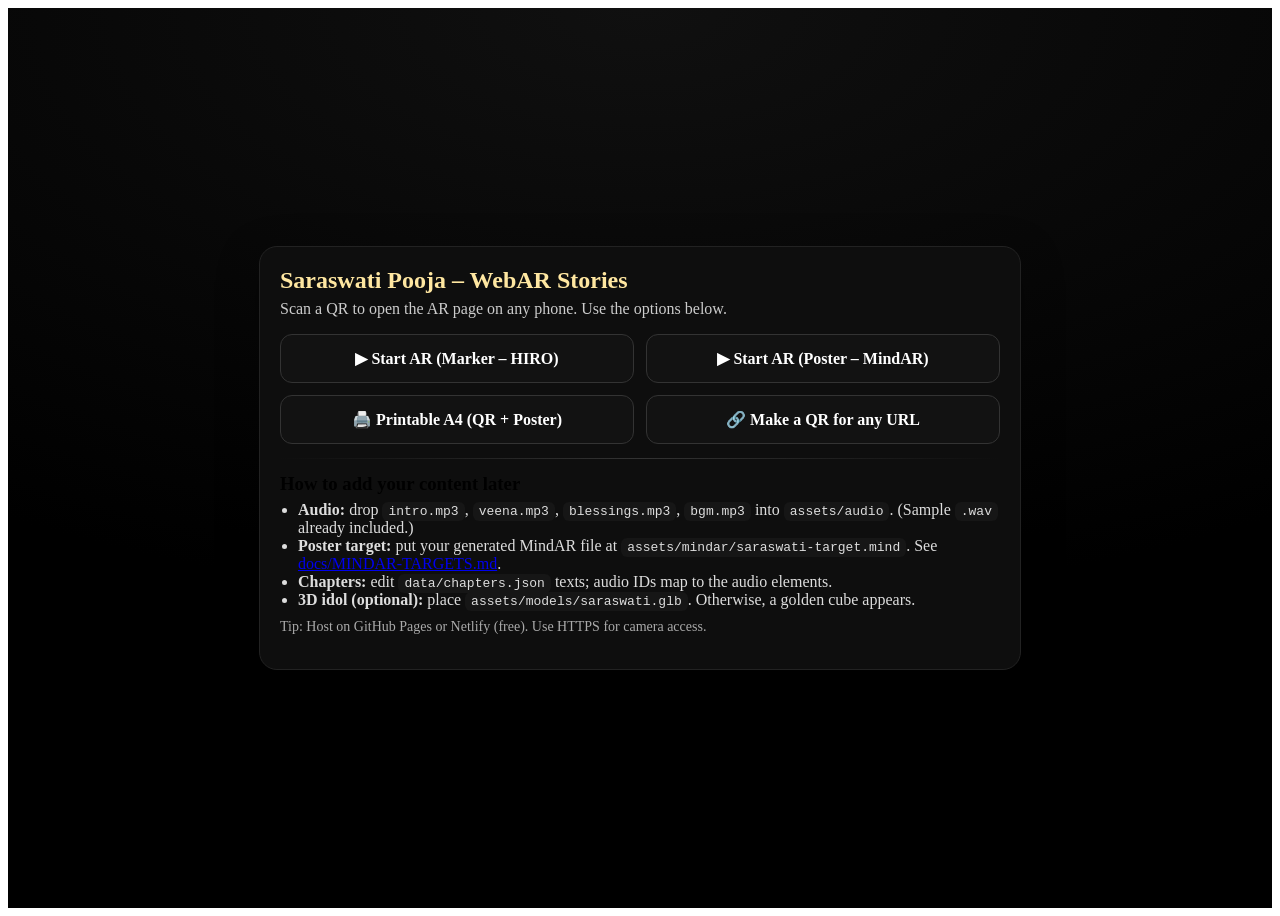
==== app.html @ c544e485 "chore: apply mobile UI patch and MindAR poster preview" ====
<!DOCTYPE html>
<html lang="en">
<head>
  <meta charset="utf-8" />
  <meta name="viewport" content="width=device-width, initial-scale=1, viewport-fit=cover" />
  <title>Saraswati Pooja – AR Stories</title>
  <link rel="stylesheet" href="styles/styles.css" />
  <style>
    .wrap { min-height: 100vh; display: grid; place-items: center; background: radial-gradient(1200px 600px at 50% 0%, #101010, #000); }
    .card { width: min(720px, 92vw); background: #0e0e0e; border: 1px solid #222; border-radius: 18px; padding: 20px; box-shadow: 0 12px 40px rgba(0,0,0,0.35); }
    .title { font-size: 24px; margin: 0 0 6px; color: #ffe7a1; }
    .sub { margin: 0 0 16px; color:#ccc; }
    .grid { display:grid; grid-template-columns: 1fr 1fr; gap: 12px; }
    .btnx { padding: 14px 16px; border-radius: 12px; border:1px solid #333; background:#121212; color:#fff; text-decoration:none; text-align:center; font-weight:600; }
    .btnx:hover { border-color:#555; }
    .muted { color:#aaa; font-size: 14px; margin-top: 10px; }
    .hr { height:1px; background:linear-gradient(90deg, transparent, #333, transparent); margin: 14px 0; }
    .list { margin:0; padding-left: 18px; color:#ddd; }
    code { background:#161616; padding:2px 6px; border-radius:6px; }
  </style>
</head>
<body>
  <div class="wrap">
    <div class="card">
      <h1 class="title">Saraswati Pooja – WebAR Stories</h1>
      <p class="sub">Scan a QR to open the AR page on any phone. Use the options below.</p>

      <div class="grid">
        <a class="btnx" href="index.html">▶ Start AR (Marker – HIRO)</a>
        <a class="btnx" href="mindar.html">▶ Start AR (Poster – MindAR)</a>
        <a class="btnx" href="print/a4-card.html">🖨️ Printable A4 (QR + Poster)</a>
        <a class="btnx" href="tools/qr.html">🔗 Make a QR for any URL</a>
      </div>

      <div class="hr"></div>

      <h3 style="margin:8px 0 6px;">How to add your content later</h3>
      <ul class="list">
        <li><strong>Audio:</strong> drop <code>intro.mp3</code>, <code>veena.mp3</code>, <code>blessings.mp3</code>, <code>bgm.mp3</code> into <code>assets/audio</code>. (Sample <code>.wav</code> already included.)</li>
        <li><strong>Poster target:</strong> put your generated MindAR file at <code>assets/mindar/saraswati-target.mind</code>. See <a href="docs/MINDAR-TARGETS.md">docs/MINDAR-TARGETS.md</a>.</li>
        <li><strong>Chapters:</strong> edit <code>data/chapters.json</code> texts; audio IDs map to the audio elements.</li>
        <li><strong>3D idol (optional):</strong> place <code>assets/models/saraswati.glb</code>. Otherwise, a golden cube appears.</li>
      </ul>

      <p class="muted">Tip: Host on GitHub Pages or Netlify (free). Use HTTPS for camera access.</p>
    </div>
  </div>
</body>
</html>
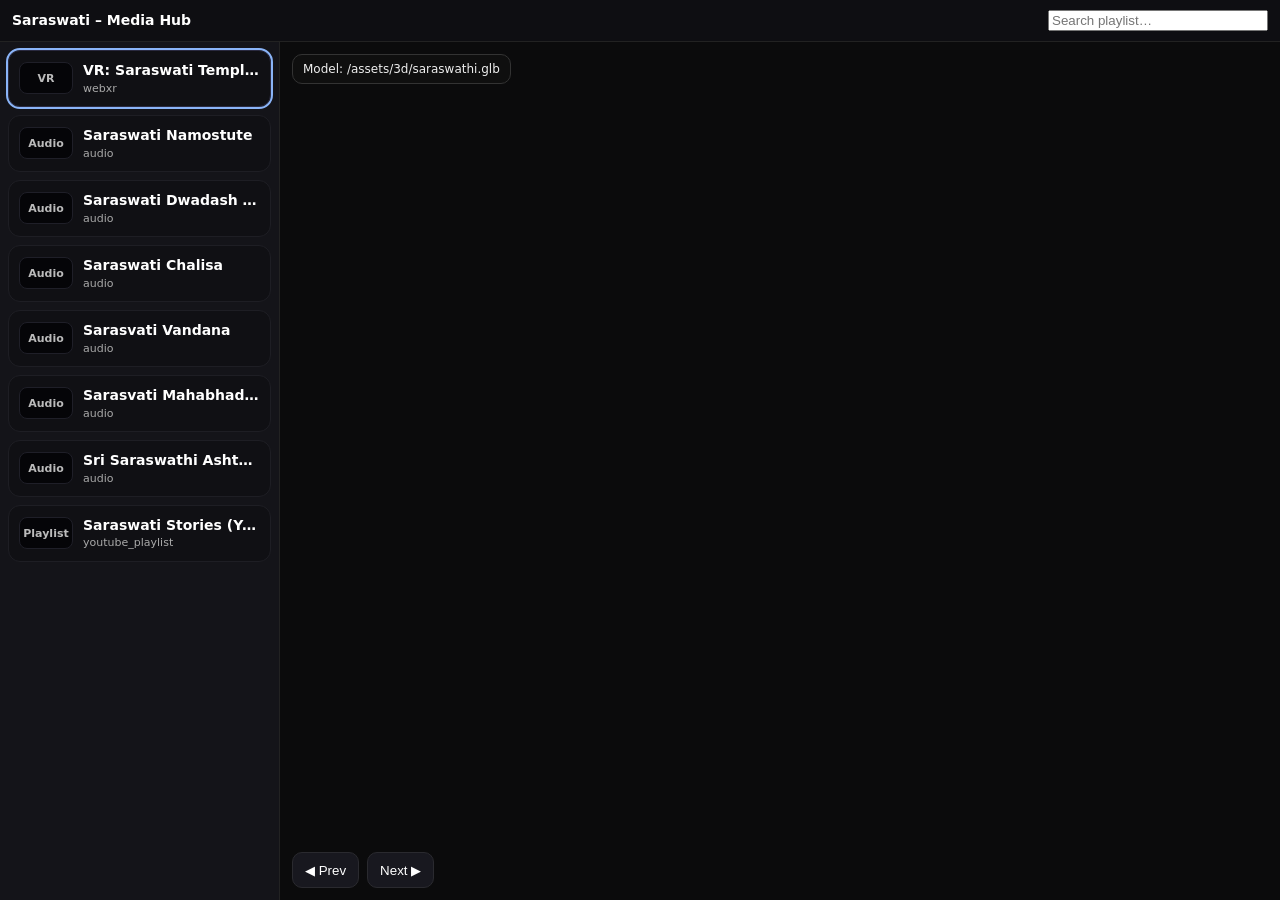
==== commit 27312ba1: "with VR" ====
--- a/app.html
+++ b/app.html
@@ -1,49 +1,65 @@
-<!DOCTYPE html>
+<!doctype html>
 <html lang="en">
 <head>
-  <meta charset="utf-8" />
-  <meta name="viewport" content="width=device-width, initial-scale=1, viewport-fit=cover" />
-  <title>Saraswati Pooja – AR Stories</title>
-  <link rel="stylesheet" href="styles/styles.css" />
+  <meta charset="utf-8"/>
+  <meta name="viewport" content="width=device-width, initial-scale=1, viewport-fit=cover"/>
+  <title>Saraswati – Media Hub</title>
   <style>
-    .wrap { min-height: 100vh; display: grid; place-items: center; background: radial-gradient(1200px 600px at 50% 0%, #101010, #000); }
-    .card { width: min(720px, 92vw); background: #0e0e0e; border: 1px solid #222; border-radius: 18px; padding: 20px; box-shadow: 0 12px 40px rgba(0,0,0,0.35); }
-    .title { font-size: 24px; margin: 0 0 6px; color: #ffe7a1; }
-    .sub { margin: 0 0 16px; color:#ccc; }
-    .grid { display:grid; grid-template-columns: 1fr 1fr; gap: 12px; }
-    .btnx { padding: 14px 16px; border-radius: 12px; border:1px solid #333; background:#121212; color:#fff; text-decoration:none; text-align:center; font-weight:600; }
-    .btnx:hover { border-color:#555; }
-    .muted { color:#aaa; font-size: 14px; margin-top: 10px; }
-    .hr { height:1px; background:linear-gradient(90deg, transparent, #333, transparent); margin: 14px 0; }
-    .list { margin:0; padding-left: 18px; color:#ddd; }
-    code { background:#161616; padding:2px 6px; border-radius:6px; }
+    :root{--bg:#0b0b0c;--panel:#141419;--muted:#9aa0a6;--text:#fff;--line:#222;--accent:#8ab4f8}
+    *{box-sizing:border-box}
+    html,body{height:100%;margin:0;background:var(--bg);color:var(--text);font:14px/1.4 system-ui,-apple-system,Segoe UI,Roboto,Helvetica,Arial}
+    .wrap{display:grid;grid-template-columns:280px 1fr;grid-template-rows:auto 1fr;min-height:100vh}
+    header{grid-column:1/3;display:flex;align-items:center;gap:12px;padding:10px 12px;border-bottom:1px solid var(--line);background:#0e0e12;position:sticky;top:0;z-index:5}
+    header .title{font-weight:700}
+    header .sp{flex:1}
+    header .search{min-width:220px}
+    .sidebar{border-right:1px solid var(--line);overflow:auto;background:var(--panel)}
+    .list{padding:8px;display:flex;flex-direction:column;gap:8px}
+    .item{display:flex;gap:10px;align-items:center;padding:10px;border:1px solid #1e1e24;background:#101014;border-radius:12px;cursor:pointer}
+    .item.active{outline:2px solid var(--accent);border-color:#2a2a40}
+    .item .badge{min-width:54px;height:32px;border-radius:8px;background:#050508;display:flex;align-items:center;justify-content:center;color:#bbb;font-weight:700;font-size:11px;border:1px solid #1f1f28}
+    .item .meta{min-width:0}
+    .item .title{font-weight:600;white-space:nowrap;overflow:hidden;text-overflow:ellipsis}
+    .item .type{color:#aaa;font-size:11px}
+    .main{position:relative;overflow:hidden}
+    .stage{position:absolute;inset:0;background:#000}
+    .stage iframe{position:absolute;width:100%;height:100%;border:0;background:#000}
+    .stage .audioBox{position:absolute;inset:0;display:flex;flex-direction:column;align-items:center;justify-content:center;gap:16px}
+    .stage .audioBox h2{margin:0;font-size:16px}
+    .controls{position:absolute;left:12px;bottom:12px;display:flex;gap:8px;z-index:5}
+    .btn{height:36px;min-width:44px;padding:0 12px;border-radius:10px;border:1px solid #2a2a2f;background:#18181f;color:#fff;cursor:pointer}
+    .toast{position:absolute;left:12px;top:12px;background:#111a;color:#eee;border:1px solid #333;padding:6px 10px;border-radius:10px}
+    @media (max-width: 900px){
+      .wrap{grid-template-columns:1fr;grid-template-rows:auto auto 1fr}
+      .sidebar{grid-row:2;max-height:42vh}
+    }
   </style>
 </head>
 <body>
   <div class="wrap">
-    <div class="card">
-      <h1 class="title">Saraswati Pooja – WebAR Stories</h1>
-      <p class="sub">Scan a QR to open the AR page on any phone. Use the options below.</p>
+    <header>
+      <div class="title">Saraswati – Media Hub</div>
+      <div class="sp"></div>
+      <input id="q" class="search" type="search" placeholder="Search playlist…"/>
+    </header>
 
-      <div class="grid">
-        <a class="btnx" href="index.html">▶ Start AR (Marker – HIRO)</a>
-        <a class="btnx" href="mindar.html">▶ Start AR (Poster – MindAR)</a>
-        <a class="btnx" href="print/a4-card.html">🖨️ Printable A4 (QR + Poster)</a>
-        <a class="btnx" href="tools/qr.html">🔗 Make a QR for any URL</a>
+    <aside class="sidebar">
+      <div id="list" class="list"></div>
+    </aside>
+
+    <main class="main">
+      <div id="toast" class="toast" style="display:none"></div>
+      <div id="stage" class="stage">
+        <!-- iframe/audionode injected by JS -->
       </div>
+      <div class="controls">
+        <button id="prev" class="btn">◀︎ Prev</button>
+        <button id="next" class="btn">Next ▶︎</button>
+      </div>
+    </main>
+  </div>
 
-      <div class="hr"></div>
-
-      <h3 style="margin:8px 0 6px;">How to add your content later</h3>
-      <ul class="list">
-        <li><strong>Audio:</strong> drop <code>intro.mp3</code>, <code>veena.mp3</code>, <code>blessings.mp3</code>, <code>bgm.mp3</code> into <code>assets/audio</code>. (Sample <code>.wav</code> already included.)</li>
-        <li><strong>Poster target:</strong> put your generated MindAR file at <code>assets/mindar/saraswati-target.mind</code>. See <a href="docs/MINDAR-TARGETS.md">docs/MINDAR-TARGETS.md</a>.</li>
-        <li><strong>Chapters:</strong> edit <code>data/chapters.json</code> texts; audio IDs map to the audio elements.</li>
-        <li><strong>3D idol (optional):</strong> place <code>assets/models/saraswati.glb</code>. Otherwise, a golden cube appears.</li>
-      </ul>
-
-      <p class="muted">Tip: Host on GitHub Pages or Netlify (free). Use HTTPS for camera access.</p>
-    </div>
-  </div>
+  <script src="/playlist.js"></script>
+  <script src="/app-embed.js"></script>
 </body>
 </html>
